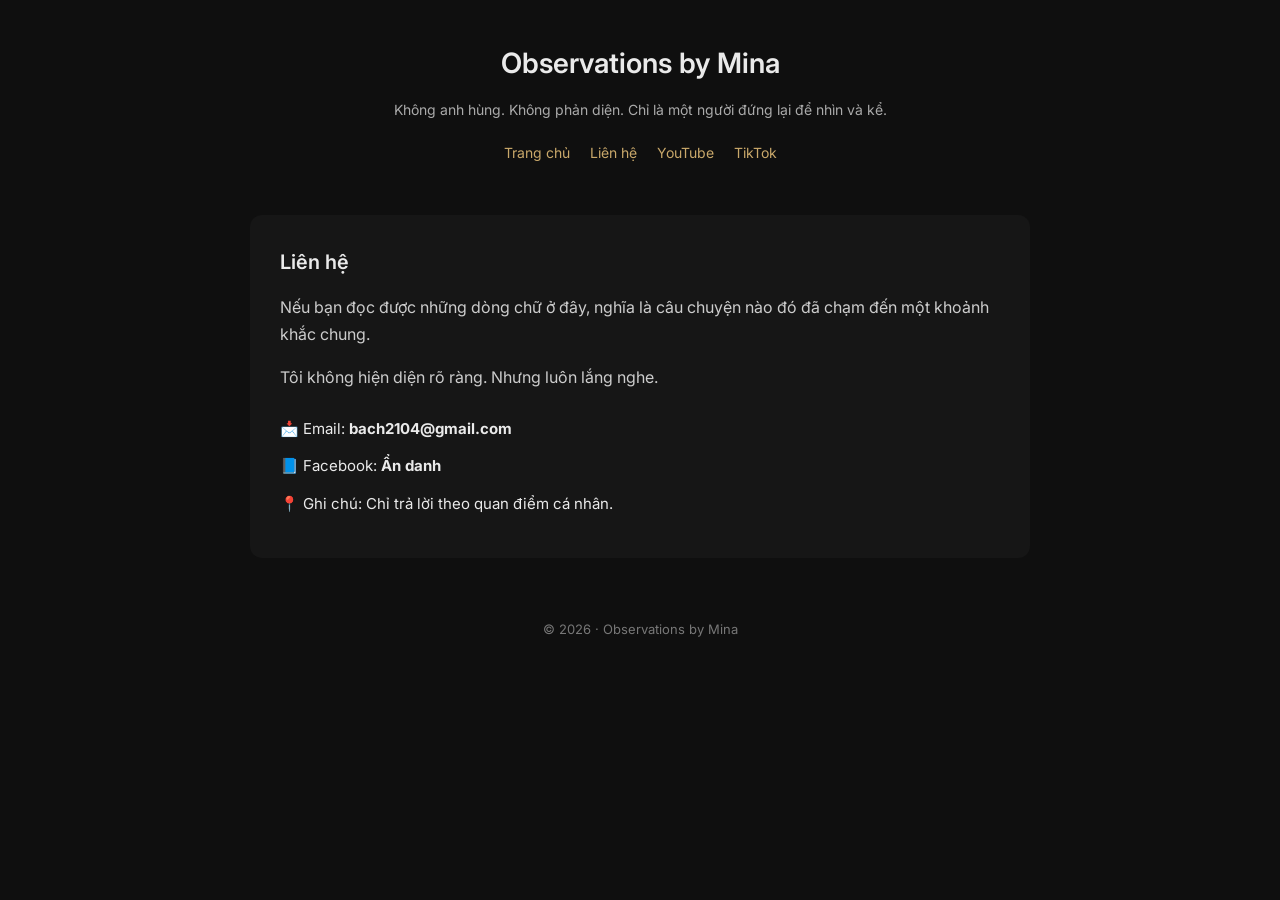
==== contact.html @ a3ee3abb "commit" ====
<!DOCTYPE html>
<html lang="vi">
<head>
    <meta charset="UTF-8">
    <title>Liên hệ | Observations by Mina</title>
    <meta name="viewport" content="width=device-width, initial-scale=1.0">
    <meta name="description" content="Liên hệ với Góc nhìn của Như – một người kể chuyện, không anh hùng, không phản diện.">

    <!-- Google Font hỗ trợ tiếng Việt -->
    <link href="https://fonts.googleapis.com/css2?family=Inter:wght@300;400;600&display=swap" rel="stylesheet">

    <style>
        * {
            box-sizing: border-box;
            margin: 0;
            padding: 0;
        }

        body {
            font-family: 'Inter', system-ui, sans-serif;
            background: #0f0f0f;
            color: #eaeaea;
            line-height: 1.7;
        }

        a {
            color: #c9a86a;
            text-decoration: none;
        }

        a:hover {
            text-decoration: underline;
        }

        .container {
            max-width: 820px;
            margin: 0 auto;
            padding: 40px 20px;
        }

        header {
            text-align: center;
            margin-bottom: 50px;
        }

        header h1 {
            font-size: 28px;
            font-weight: 600;
            margin-bottom: 10px;
        }

        header p {
            color: #aaa;
            font-size: 14px;
        }

        nav {
            margin-top: 20px;
            display: flex;
            justify-content: center;
            gap: 20px;
            font-size: 14px;
        }

        section {
            background: #161616;
            border-radius: 12px;
            padding: 30px;
        }

        section h2 {
            font-size: 20px;
            margin-bottom: 15px;
            font-weight: 600;
        }

        section p {
            margin-bottom: 15px;
            color: #ccc;
        }

        .contact-box {
            margin-top: 25px;
        }

        .contact-item {
            margin-bottom: 12px;
            font-size: 15px;
        }

        footer {
            text-align: center;
            margin-top: 60px;
            font-size: 13px;
            color: #777;
        }
    </style>
</head>
<body>

<div class="container">

    <header>
        <h1>Observations by Mina</h1>
        <p>Không anh hùng. Không phản diện. Chỉ là một người đứng lại để nhìn và kể.</p>

        <nav>
            <a href="index.html">Trang chủ</a>
            <a href="contact.html">Liên hệ</a>
            <a href="https://youtube.com" target="_blank">YouTube</a>
            <a href="https://tiktok.com" target="_blank">TikTok</a>
        </nav>
    </header>

    <section>
        <h2>Liên hệ</h2>

        <p>
            Nếu bạn đọc được những dòng chữ ở đây,  
            nghĩa là câu chuyện nào đó đã chạm đến một khoảnh khắc chung.
        </p>

        <p>
            Tôi không hiện diện rõ ràng.  
            Nhưng luôn lắng nghe.
        </p>

        <div class="contact-box">
            <div class="contact-item">📩 Email: <strong>bach2104@gmail.com</strong></div>
            <div class="contact-item">📘 Facebook: <strong>Ẩn danh</strong></div>
            <div class="contact-item">📍 Ghi chú: Chỉ trả lời theo quan điểm cá nhân.</div>
        </div>
    </section>

    <footer>
        © 2026 · Observations by Mina
    </footer>

</div>

</body>
</html>
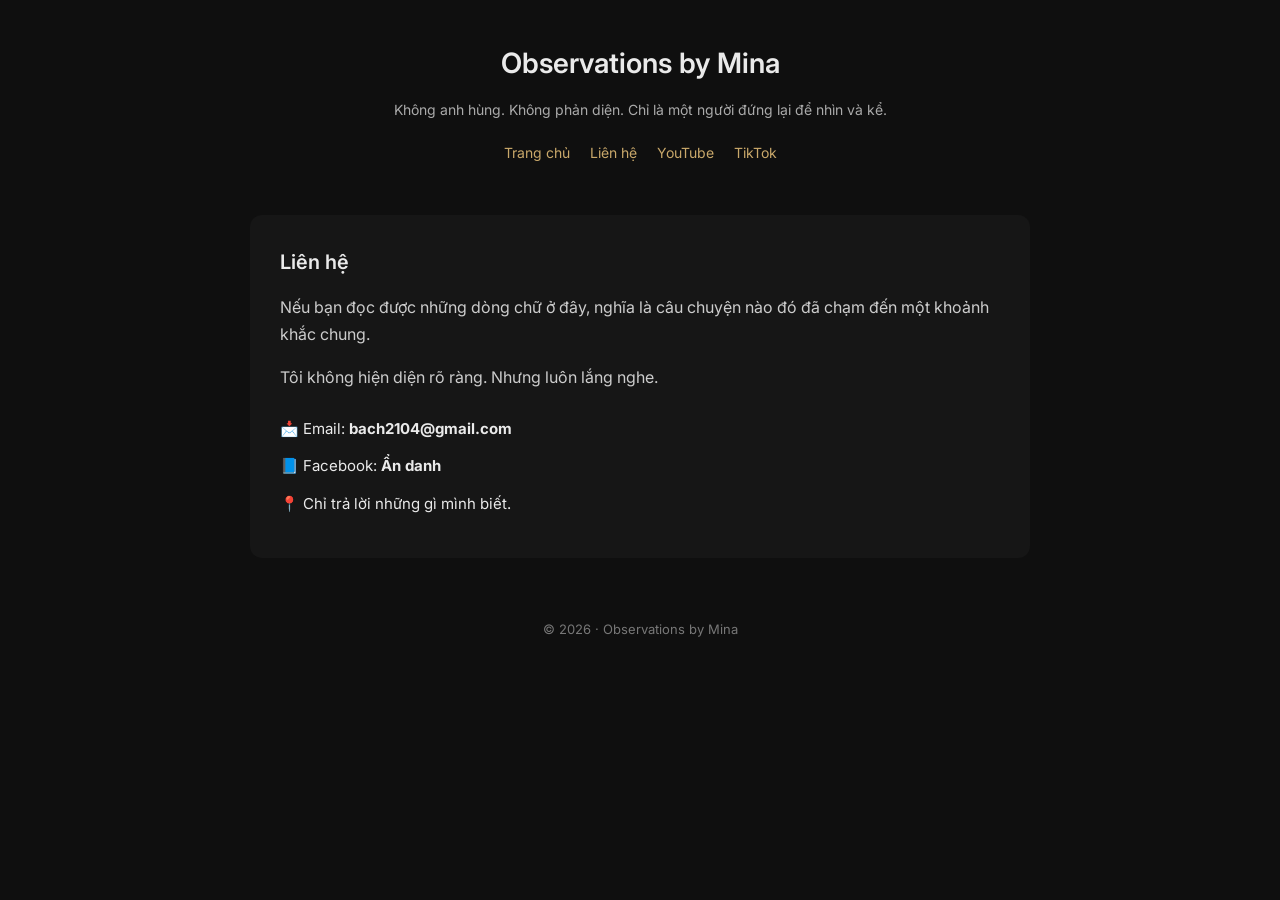
==== commit 44c20d3c: "update" ====
--- a/contact.html
+++ b/contact.html
@@ -107,8 +107,8 @@
         <nav>
             <a href="index.html">Trang chủ</a>
             <a href="contact.html">Liên hệ</a>
-            <a href="https://youtube.com" target="_blank">YouTube</a>
-            <a href="https://tiktok.com" target="_blank">TikTok</a>
+            <a href="https://www.youtube.com/@minadnb21" target="_blank">YouTube</a>
+            <a href="https://www.tiktok.com/@minadnb21" target="_blank">TikTok</a>
         </nav>
     </header>
 
@@ -128,7 +128,7 @@
         <div class="contact-box">
             <div class="contact-item">📩 Email: <strong>bach2104@gmail.com</strong></div>
             <div class="contact-item">📘 Facebook: <strong>Ẩn danh</strong></div>
-            <div class="contact-item">📍 Ghi chú: Chỉ trả lời theo quan điểm cá nhân.</div>
+            <div class="contact-item">📍 Chỉ trả lời những gì mình biết.</div>
         </div>
     </section>
 
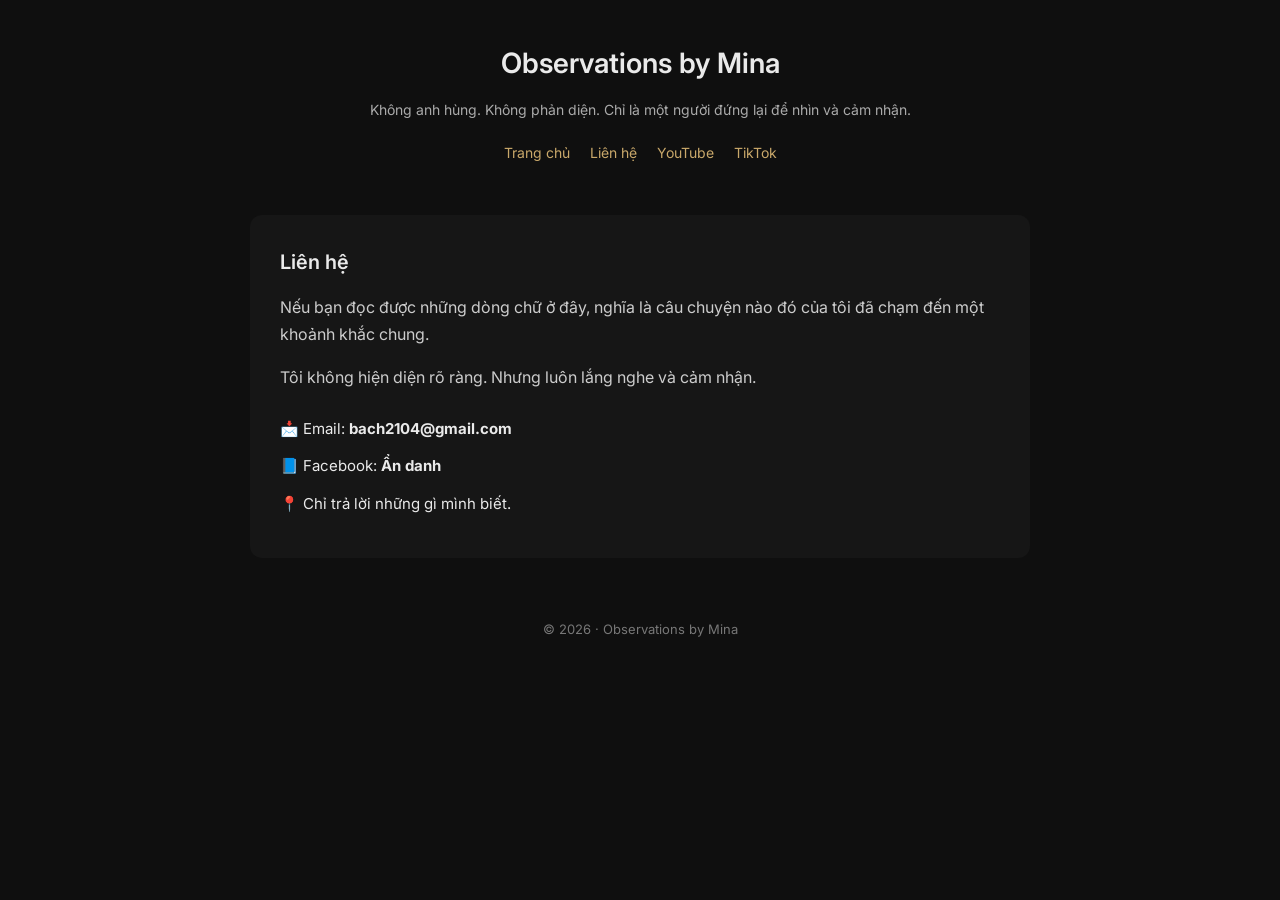
==== commit 64253f77: "update" ====
--- a/contact.html
+++ b/contact.html
@@ -102,7 +102,7 @@
 
     <header>
         <h1>Observations by Mina</h1>
-        <p>Không anh hùng. Không phản diện. Chỉ là một người đứng lại để nhìn và kể.</p>
+        <p>Không anh hùng. Không phản diện. Chỉ là một người đứng lại để nhìn và cảm nhận.</p>
 
         <nav>
             <a href="index.html">Trang chủ</a>
@@ -117,12 +117,12 @@
 
         <p>
             Nếu bạn đọc được những dòng chữ ở đây,  
-            nghĩa là câu chuyện nào đó đã chạm đến một khoảnh khắc chung.
+            nghĩa là câu chuyện nào đó của tôi đã chạm đến một khoảnh khắc chung.
         </p>
 
         <p>
             Tôi không hiện diện rõ ràng.  
-            Nhưng luôn lắng nghe.
+            Nhưng luôn lắng nghe và cảm nhận.
         </p>
 
         <div class="contact-box">
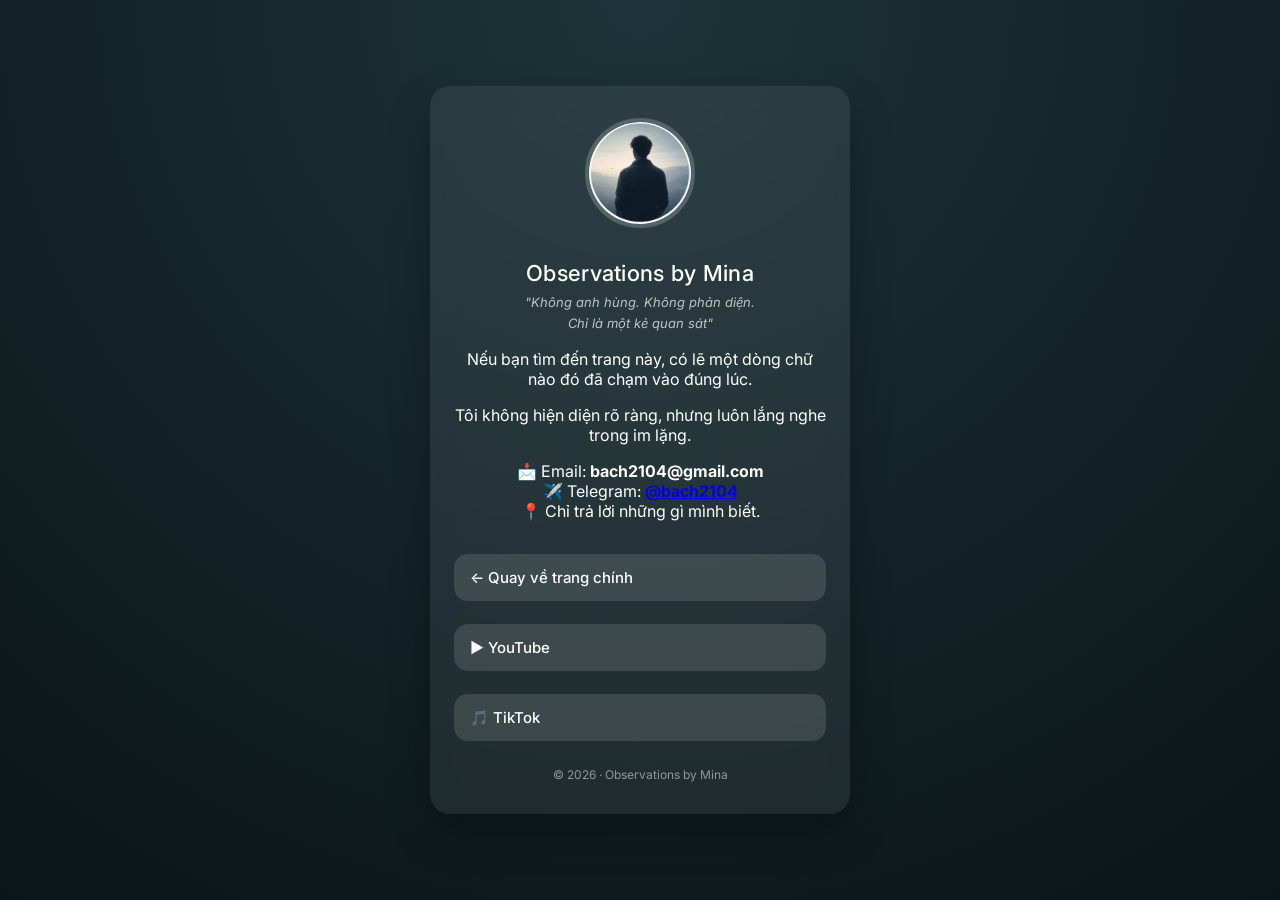
==== commit 9baaf94f: "updates" ====
--- a/contact.html
+++ b/contact.html
@@ -1,142 +1,56 @@
 <!DOCTYPE html>
 <html lang="vi">
 <head>
-    <meta charset="UTF-8">
-    <title>Liên hệ | Observations by Mina</title>
-    <meta name="viewport" content="width=device-width, initial-scale=1.0">
-    <meta name="description" content="Liên hệ với Góc nhìn của Như – một người kể chuyện, không anh hùng, không phản diện.">
+  <meta charset="UTF-8">
+  <meta name="viewport" content="width=device-width, initial-scale=1.0">
+  <title>Liên hệ · Observations by Mina</title>
+  <meta name="description" content="Liên hệ với Observations by Mina – một người đứng lại để nhìn và kể.">
 
-    <!-- Google Font hỗ trợ tiếng Việt -->
-    <link href="https://fonts.googleapis.com/css2?family=Inter:wght@300;400;600&display=swap" rel="stylesheet">
+  <!-- Google Font -->
+  <link href="https://fonts.googleapis.com/css2?family=Inter:wght@400;500;600&display=swap&subset=vietnamese" rel="stylesheet">
 
-    <style>
-        * {
-            box-sizing: border-box;
-            margin: 0;
-            padding: 0;
-        }
-
-        body {
-            font-family: 'Inter', system-ui, sans-serif;
-            background: #0f0f0f;
-            color: #eaeaea;
-            line-height: 1.7;
-        }
-
-        a {
-            color: #c9a86a;
-            text-decoration: none;
-        }
-
-        a:hover {
-            text-decoration: underline;
-        }
-
-        .container {
-            max-width: 820px;
-            margin: 0 auto;
-            padding: 40px 20px;
-        }
-
-        header {
-            text-align: center;
-            margin-bottom: 50px;
-        }
-
-        header h1 {
-            font-size: 28px;
-            font-weight: 600;
-            margin-bottom: 10px;
-        }
-
-        header p {
-            color: #aaa;
-            font-size: 14px;
-        }
-
-        nav {
-            margin-top: 20px;
-            display: flex;
-            justify-content: center;
-            gap: 20px;
-            font-size: 14px;
-        }
-
-        section {
-            background: #161616;
-            border-radius: 12px;
-            padding: 30px;
-        }
-
-        section h2 {
-            font-size: 20px;
-            margin-bottom: 15px;
-            font-weight: 600;
-        }
-
-        section p {
-            margin-bottom: 15px;
-            color: #ccc;
-        }
-
-        .contact-box {
-            margin-top: 25px;
-        }
-
-        .contact-item {
-            margin-bottom: 12px;
-            font-size: 15px;
-        }
-
-        footer {
-            text-align: center;
-            margin-top: 60px;
-            font-size: 13px;
-            color: #777;
-        }
-    </style>
+  <link rel="stylesheet" href="css/style-index.css">
 </head>
 <body>
 
-<div class="container">
+  <div class="card">
+    <img src="assets/index/avatar.png" alt="Observations by Mina" class="avatar">
 
-    <header>
-        <h1>Observations by Mina</h1>
-        <p>Không anh hùng. Không phản diện. Chỉ là một người đứng lại để nhìn và cảm nhận.</p>
+    <h1 class="title">Observations by Mina</h1>
+    <div class="tagline">
+      "Không anh hùng. Không phản diện. <br/>
+      Chỉ là một kẻ quan sát"
+    </div>
 
-        <nav>
-            <a href="index.html">Trang chủ</a>
-            <a href="contact.html">Liên hệ</a>
-            <a href="https://www.youtube.com/@minadnb21" target="_blank">YouTube</a>
-            <a href="https://www.tiktok.com/@minadnb21" target="_blank">TikTok</a>
-        </nav>
-    </header>
+    <div class="content">
+      <p>
+            Nếu bạn tìm đến trang này, có lẽ một dòng chữ nào đó đã chạm vào đúng lúc.
+      </p>
 
-    <section>
-        <h2>Liên hệ</h2>
+      <p>
+            Tôi không hiện diện rõ ràng, nhưng luôn lắng nghe trong im lặng.
+      </p>
+    </div>
 
-        <p>
-            Nếu bạn đọc được những dòng chữ ở đây,  
-            nghĩa là câu chuyện nào đó của tôi đã chạm đến một khoảnh khắc chung.
-        </p>
+    <div class="contact-box">
+      <div class="contact-item">📩 Email: <strong>bach2104@gmail.com</strong></div>
+      <div class="contact-item">
+        ✈️ Telegram: 
+        <a href="https://t.me/bach2104" target="_blank"><strong>@bach2104</strong></a>
+    </div>    
+      <div class="contact-item">📍 Chỉ trả lời những gì mình biết.</div>
+    </div>
 
-        <p>
-            Tôi không hiện diện rõ ràng.  
-            Nhưng luôn lắng nghe và cảm nhận.
-        </p>
-
-        <div class="contact-box">
-            <div class="contact-item">📩 Email: <strong>bach2104@gmail.com</strong></div>
-            <div class="contact-item">📘 Facebook: <strong>Ẩn danh</strong></div>
-            <div class="contact-item">📍 Chỉ trả lời những gì mình biết.</div>
-        </div>
-    </section>
+    <div class="menu">
+      <a href="index.html">← Quay về trang chính</a>
+      <a href="https://www.youtube.com/@minadnb21" target="_blank">▶️ YouTube</a>
+      <a href="https://www.tiktok.com/@minadnb21" target="_blank">🎵 TikTok</a>
+    </div>
 
     <footer>
-        © 2026 · Observations by Mina
+      © 2026 · Observations by Mina
     </footer>
-
-</div>
+  </div>
 
 </body>
 </html>
--- a/css/style-index.css
+++ b/css/style-index.css
@@ -0,0 +1,134 @@
+* { box-sizing: border-box; }
+
+body {
+    margin: 0;
+    min-height: 100vh;
+    font-family: 'Inter', sans-serif;
+    background: radial-gradient(circle at top, #1c3439, #0b1417);
+    display: flex;
+    align-items: center;
+    justify-content: center;
+    color: #fff;
+  }
+  
+  
+
+.card {
+  width: 100%;
+  max-width: 420px;
+  background: rgba(255, 255, 255, 0.07);
+  backdrop-filter: blur(12px);
+  border-radius: 20px;
+  padding: 32px 24px;
+  text-align: center;
+  box-shadow: 0 20px 40px rgba(0,0,0,0.3);
+}
+
+.avatar {
+  width: 110px;
+  height: 110px;
+  border-radius: 50%;
+  object-fit: cover;
+  border: 4px solid rgba(255,255,255,0.2);
+  margin-bottom: 16px;
+}
+
+.title {
+  margin: 12px 0 6px;
+  font-size: 22px;
+  font-weight: 500;
+  letter-spacing: 0.3px;
+}
+
+.tagline {
+  font-size: 13px;
+  color: rgba(255,255,255,0.7);
+  font-style: italic;
+  line-height: 1.6;
+}
+
+/* MENU */
+.menu {
+  margin-top: 28px;
+  display: flex;
+  flex-direction: column;
+  gap: 18px;
+}
+
+.menu-group {
+  text-align: left;
+}
+
+.menu-group-title {
+  font-size: 12px;
+  text-transform: uppercase;
+  letter-spacing: 1px;
+  color: rgba(255,255,255,0.55);
+  margin-bottom: 10px;
+  padding-left: 6px;
+}
+
+.menu a {
+  display: flex;
+  align-items: center;
+  gap: 12px;
+  padding: 14px 16px;
+  border-radius: 14px;
+  background: rgba(255,255,255,0.12);
+  color: #fff;
+  text-decoration: none;
+  font-size: 15px;
+  font-weight: 500;
+  transition: all 0.2s ease;
+  margin-top:5px;
+}
+
+.menu a:hover {
+  background: rgba(255,255,255,0.18);
+  transform: translateY(-2px);
+}
+
+.icon {
+  width: 24px;
+  text-align: center;
+  font-size: 18px;
+  flex-shrink: 0;
+}
+
+/* DONATE */
+.donate {
+  margin-top: 26px;
+  padding: 18px 14px;
+  border-radius: 16px;
+  background: rgba(255,255,255,0.06);
+}
+
+.qr {
+  width: 140px;
+  height: 140px;
+  object-fit: contain;
+  border-radius: 12px;
+  background: #fff;
+  padding: 8px;
+  margin-bottom: 12px;
+}
+
+.donate p {
+  margin: 0;
+  font-size: 13px;
+  line-height: 1.6;
+  color: rgba(255,255,255,0.85);
+}
+
+footer {
+  margin-top: 26px;
+  font-size: 12px;
+  color: rgba(255,255,255,0.5);
+}
+
+@media (max-width: 420px) {
+  .card {
+    border-radius: 0;
+    min-height: 100vh;
+  }
+}
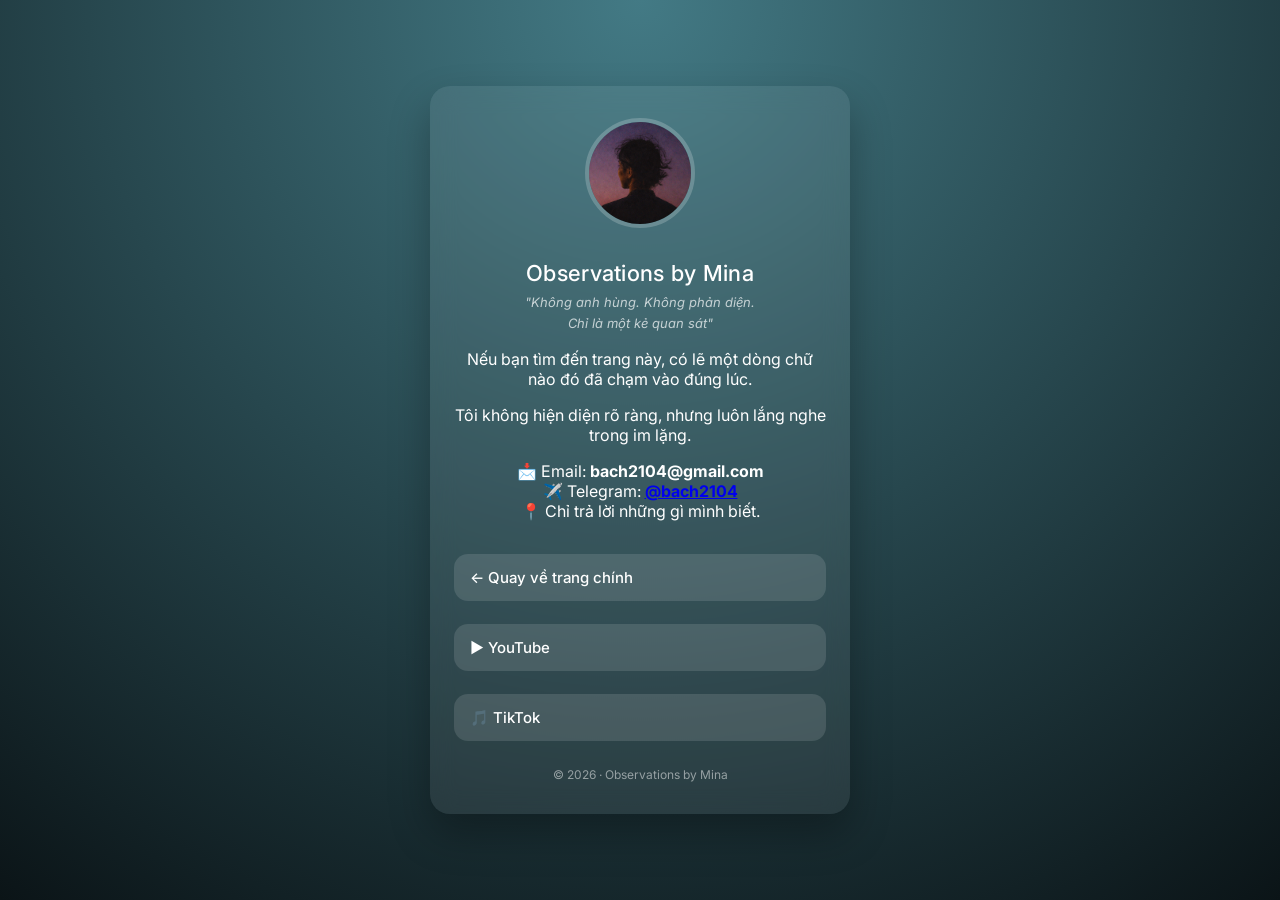
==== commit 251d345e: "update" ====
--- a/contact.html
+++ b/contact.html
@@ -14,7 +14,7 @@
 <body>
 
   <div class="card">
-    <img src="assets/index/avatar.png" alt="Observations by Mina" class="avatar">
+    <img src="assets/index/kequansat-avatar.png" alt="Observations by Mina" class="avatar">
 
     <h1 class="title">Observations by Mina</h1>
     <div class="tagline">
--- a/css/style-index.css
+++ b/css/style-index.css
@@ -4,7 +4,7 @@
     margin: 0;
     min-height: 100vh;
     font-family: 'Inter', sans-serif;
-    background: radial-gradient(circle at top, #1c3439, #0b1417);
+    background: radial-gradient(circle at top, #437a85, #0b1417);
     display: flex;
     align-items: center;
     justify-content: center;
@@ -60,12 +60,13 @@
 }
 
 .menu-group-title {
-  font-size: 12px;
+  font-size: 10px;
   text-transform: uppercase;
   letter-spacing: 1px;
   color: rgba(255,255,255,0.55);
   margin-bottom: 10px;
   padding-left: 6px;
+  opacity: 0.4;
 }
 
 .menu a {
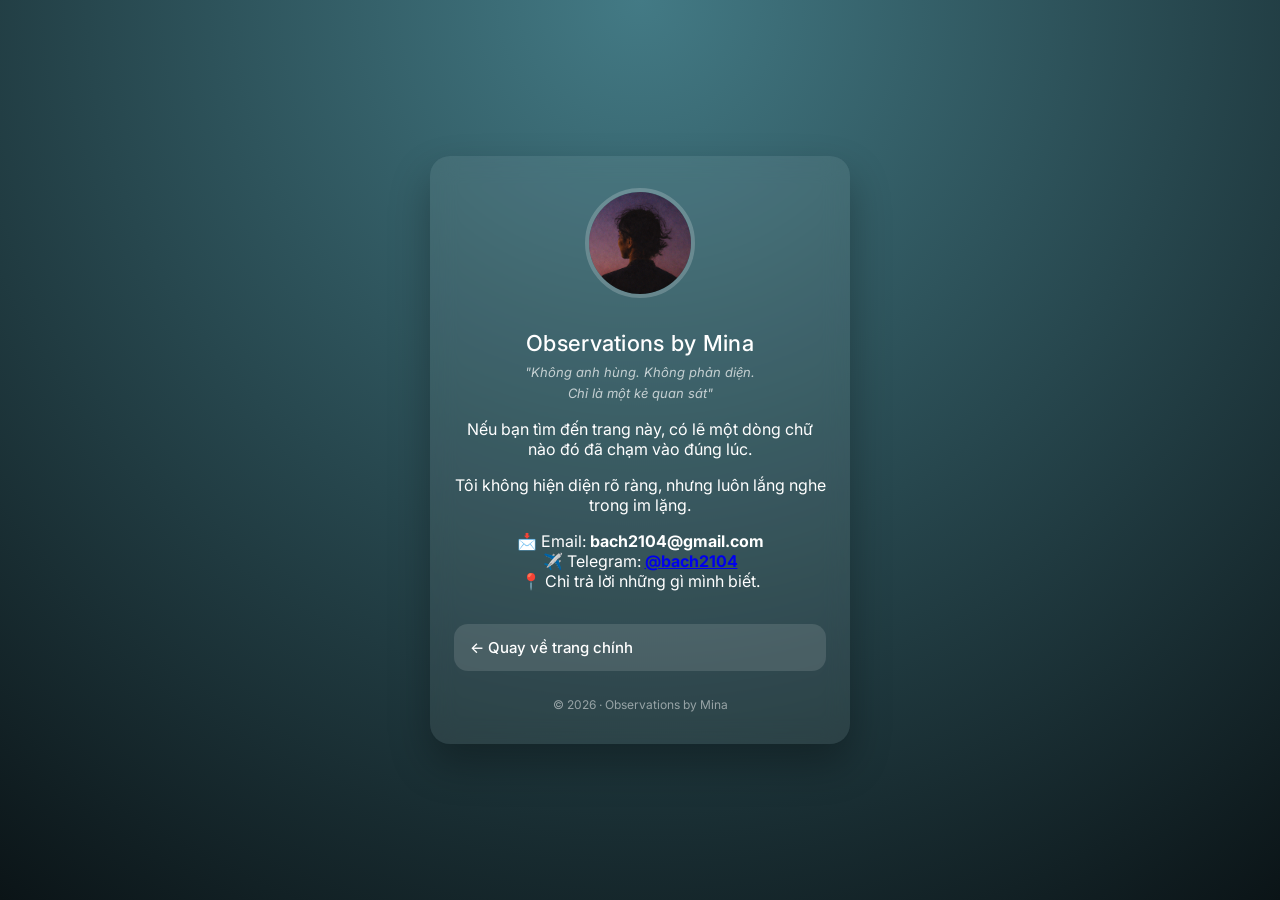
==== commit d8017a28: "updates" ====
--- a/contact.html
+++ b/contact.html
@@ -43,8 +43,6 @@
 
     <div class="menu">
       <a href="index.html">← Quay về trang chính</a>
-      <a href="https://www.youtube.com/@minadnb21" target="_blank">▶️ YouTube</a>
-      <a href="https://www.tiktok.com/@minadnb21" target="_blank">🎵 TikTok</a>
     </div>
 
     <footer>
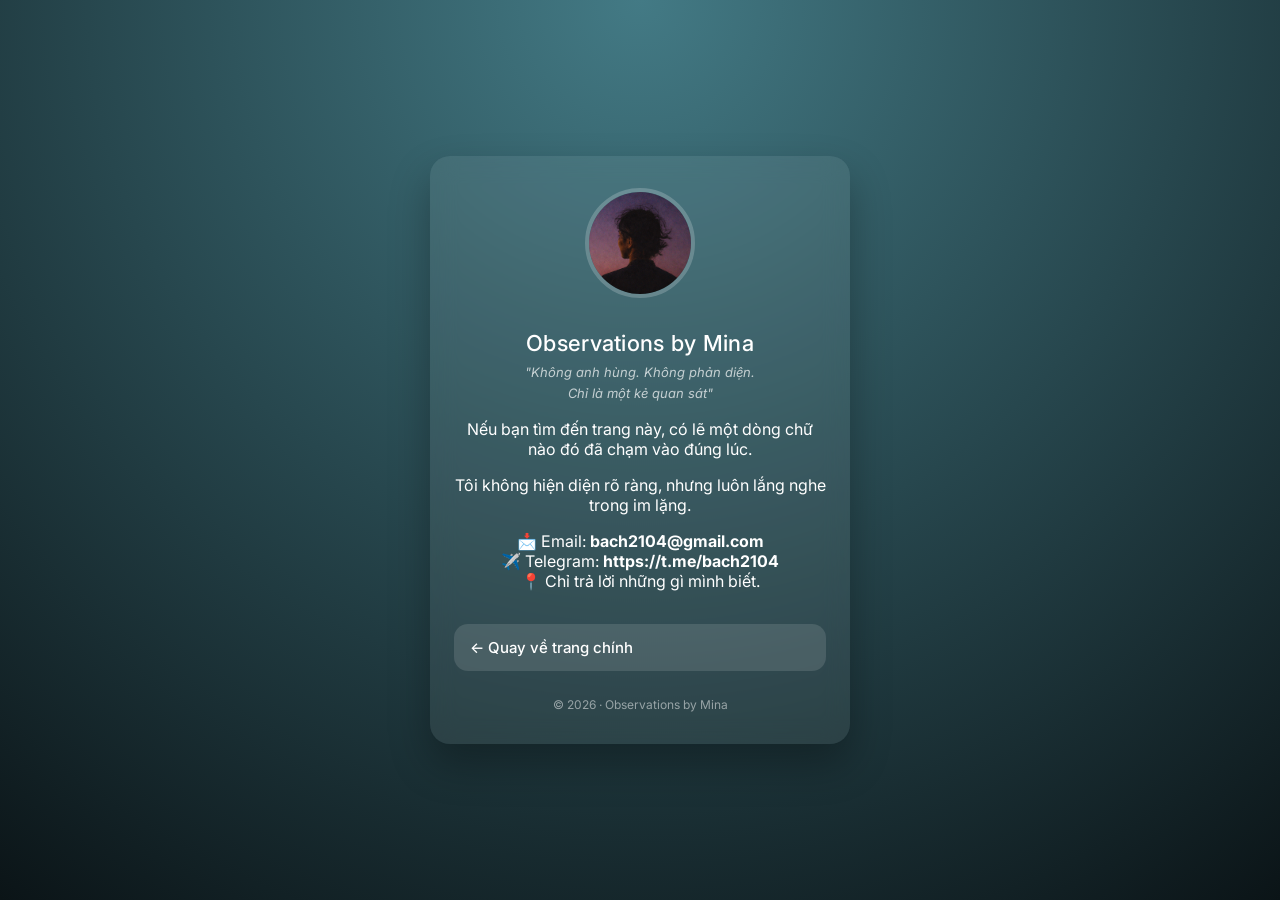
==== commit a2682d4d: "updates" ====
--- a/contact.html
+++ b/contact.html
@@ -34,10 +34,7 @@
 
     <div class="contact-box">
       <div class="contact-item">📩 Email: <strong>bach2104@gmail.com</strong></div>
-      <div class="contact-item">
-        ✈️ Telegram: 
-        <a href="https://t.me/bach2104" target="_blank"><strong>@bach2104</strong></a>
-    </div>    
+      <div class="contact-item">✈️ Telegram: <strong>https://t.me/bach2104</strong></div>    
       <div class="contact-item">📍 Chỉ trả lời những gì mình biết.</div>
     </div>
 
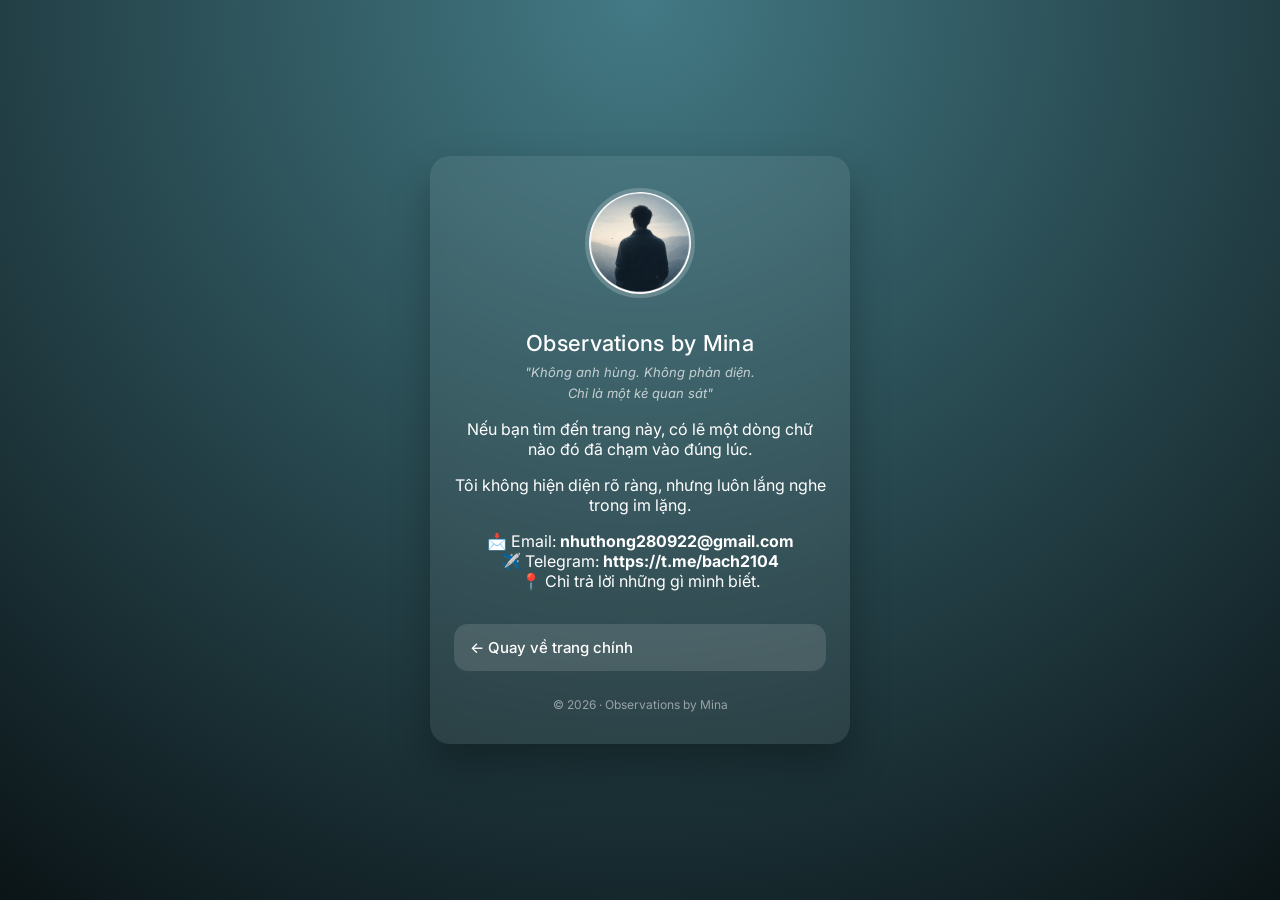
==== commit 9dc82df2: "updates" ====
--- a/contact.html
+++ b/contact.html
@@ -14,7 +14,7 @@
 <body>
 
   <div class="card">
-    <img src="assets/index/kequansat-avatar.png" alt="Observations by Mina" class="avatar">
+    <img src="assets/index/avatar.png" alt="Observations by Mina" class="avatar">
 
     <h1 class="title">Observations by Mina</h1>
     <div class="tagline">
@@ -33,7 +33,7 @@
     </div>
 
     <div class="contact-box">
-      <div class="contact-item">📩 Email: <strong>bach2104@gmail.com</strong></div>
+      <div class="contact-item">📩 Email: <strong>nhuthong280922@gmail.com</strong></div>
       <div class="contact-item">✈️ Telegram: <strong>https://t.me/bach2104</strong></div>    
       <div class="contact-item">📍 Chỉ trả lời những gì mình biết.</div>
     </div>
--- a/css/style-index.css
+++ b/css/style-index.css
@@ -105,8 +105,8 @@
 }
 
 .qr {
-  width: 140px;
-  height: 140px;
+  width: 200px;
+  height: 200px;
   object-fit: contain;
   border-radius: 12px;
   background: #fff;
